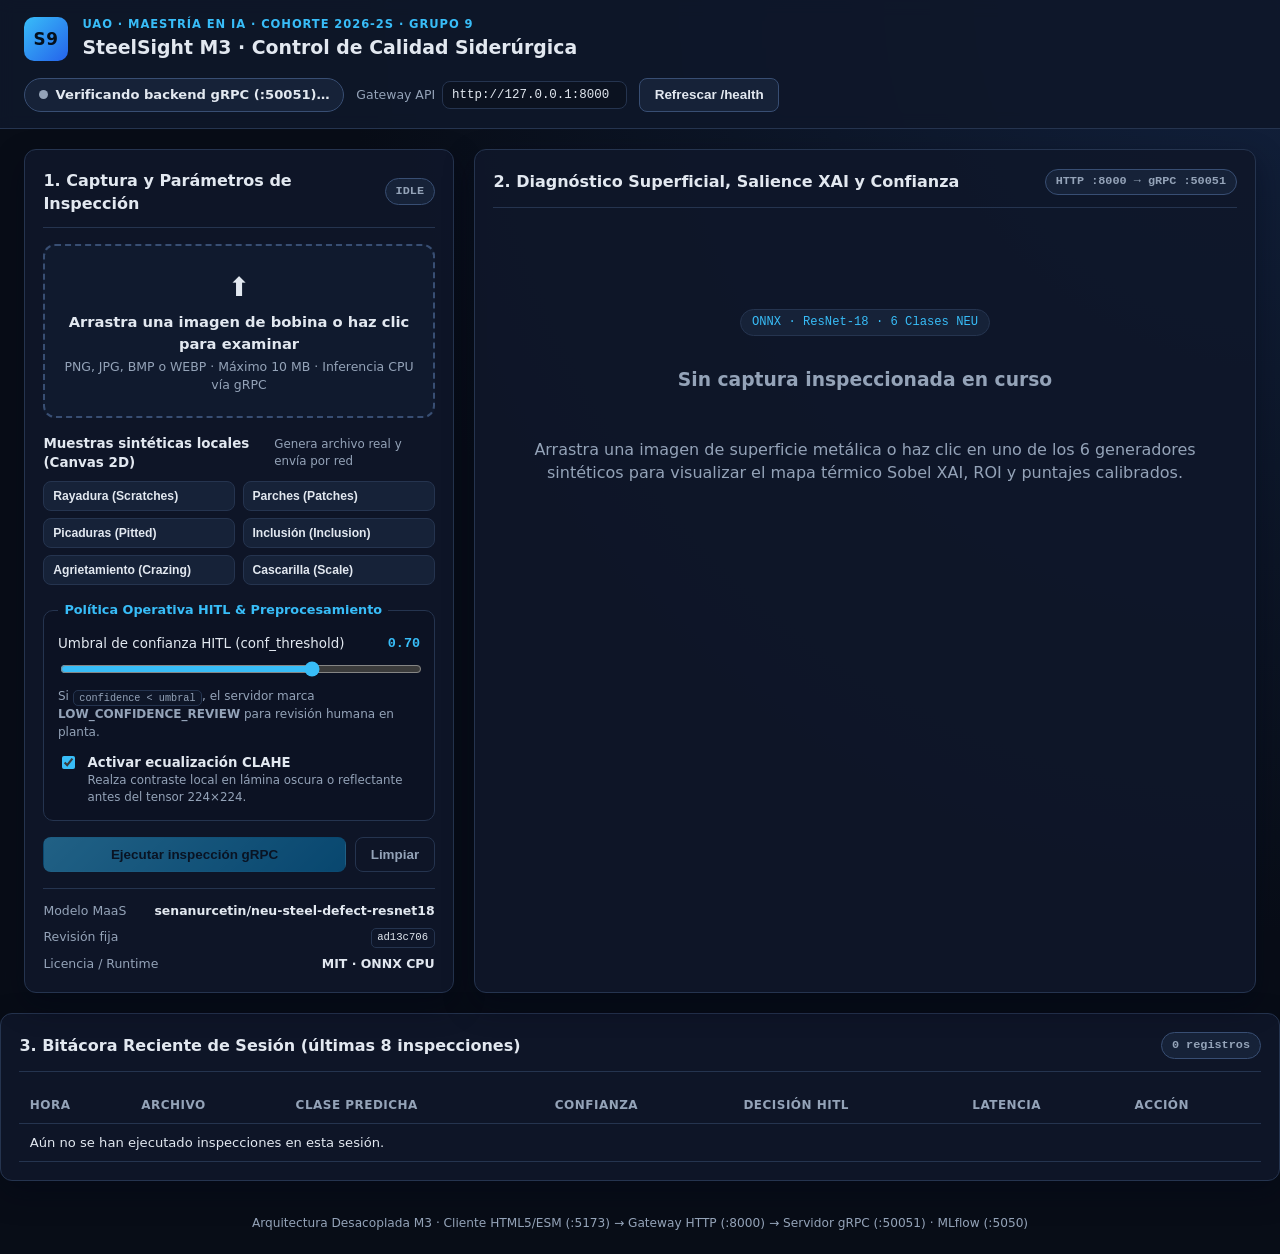
==== frontend/index.html @ e484a5e3 "feat(frontend): create semantic HTML5 shell and industrial CSS design system" ====
<!DOCTYPE html>
<html lang="es">
  <head>
    <meta charset="UTF-8" />
    <meta name="viewport" content="width=device-width, initial-scale=1.0" />
    <title>SteelSight M3 · Inspector Superficial de Acero NEU-DET (gRPC + ONNX)</title>
    <link rel="stylesheet" href="./styles.css" />
  </head>
  <body>
    <a class="skip-link" href="#main-workspace">Saltar al espacio de inspección</a>

    <header class="topbar" role="banner">
      <div class="topbar-brand">
        <div class="brand-mark" aria-hidden="true">S9</div>
        <div>
          <p class="eyebrow">UAO · MAESTRÍA EN IA · COHORTE 2026-2S · GRUPO 9</p>
          <h1>SteelSight M3 · Control de Calidad Siderúrgica</h1>
        </div>
      </div>

      <div class="topbar-telemetry">
        <div
          id="health-badge"
          class="health-pill health-unknown"
          role="status"
          aria-live="polite"
        >
          <span class="pulse-dot" aria-hidden="true"></span>
          <span id="health-text">Verificando backend gRPC (:50051)…</span>
        </div>

        <label class="gateway-config" for="gateway-url">
          <span>Gateway API</span>
          <input
            id="gateway-url"
            type="url"
            value="http://127.0.0.1:8000"
            spellcheck="false"
            aria-label="URL base del Gateway HTTP hacia gRPC"
          />
        </label>

        <button
          id="btn-refresh-health"
          type="button"
          class="btn btn-secondary"
          title="Consultar nuevamente /health y /api/v1/model"
        >
          Refrescar /health
        </button>
      </div>
    </header>

    <div
      id="sr-announcer"
      class="sr-only"
      aria-live="polite"
      aria-atomic="true"
    ></div>

    <main id="main-workspace" class="workspace-grid">
      <section class="panel control-panel" aria-labelledby="panel-input-title">
        <div class="panel-header">
          <h2 id="panel-input-title">1. Captura y Parámetros de Inspección</h2>
          <span id="ui-state-pill" class="state-chip state-idle">IDLE</span>
        </div>

        <div
          id="dropzone"
          class="dropzone"
          role="button"
          tabindex="0"
          aria-label="Zona para arrastrar o seleccionar imagen superficial PNG, JPEG, BMP o WEBP"
        >
          <input
            id="file-input"
            type="file"
            accept="image/png,image/jpeg,image/webp,image/bmp"
            hidden
          />
          <div class="dropzone-icon" aria-hidden="true">⬆️</div>
          <p class="dropzone-title">Arrastra una imagen de bobina o haz clic para examinar</p>
          <p class="dropzone-sub">PNG, JPG, BMP o WEBP · Máximo 10 MB · Inferencia CPU vía gRPC</p>
        </div>

        <div id="file-meta" class="file-meta hidden" aria-live="polite">
          <strong id="file-name">—</strong>
          <span id="file-details">—</span>
        </div>

        <div class="samples-section">
          <div class="samples-header">
            <h3>Muestras sintéticas locales (Canvas 2D)</h3>
            <span>Genera archivo real y envía por red</span>
          </div>
          <div class="samples-grid" role="group" aria-label="Generadores rápidos de defectos">
            <button type="button" class="btn btn-chip" data-sample="scratches">Rayadura (Scratches)</button>
            <button type="button" class="btn btn-chip" data-sample="patches">Parches (Patches)</button>
            <button type="button" class="btn btn-chip" data-sample="pitted_surface">Picaduras (Pitted)</button>
            <button type="button" class="btn btn-chip" data-sample="inclusion">Inclusión (Inclusion)</button>
            <button type="button" class="btn btn-chip" data-sample="crazing">Agrietamiento (Crazing)</button>
            <button type="button" class="btn btn-chip" data-sample="rolled-in_scale">Cascarilla (Scale)</button>
          </div>
        </div>

        <fieldset class="params-fieldset">
          <legend>Política Operativa HITL &amp; Preprocesamiento</legend>

          <div class="control-row">
            <div class="control-label-row">
              <label for="conf-threshold">Umbral de confianza HITL (conf_threshold)</label>
              <output id="conf-threshold-value" for="conf-threshold">0.70</output>
            </div>
            <input
              id="conf-threshold"
              type="range"
              min="0.10"
              max="0.95"
              step="0.01"
              value="0.70"
            />
            <p class="help-text">
              Si <code>confidence &lt; umbral</code>, el servidor marca
              <strong>LOW_CONFIDENCE_REVIEW</strong> para revisión humana en planta.
            </p>
          </div>

          <label class="toggle-row" for="apply-clahe">
            <input id="apply-clahe" type="checkbox" checked />
            <span>
              <strong>Activar ecualización CLAHE</strong>
              <small>Realza contraste local en lámina oscura o reflectante antes del tensor 224×224.</small>
            </span>
          </label>
        </fieldset>

        <div class="actions-row">
          <button id="btn-inspect" type="button" class="btn btn-primary" disabled>
            Ejecutar inspección gRPC
          </button>
          <button id="btn-reset" type="button" class="btn btn-ghost">Limpiar</button>
        </div>

        <div id="model-card-mini" class="model-mini" aria-live="polite">
          <div><span>Modelo MaaS</span><strong id="meta-model-id">senanurcetin/neu-steel-defect-resnet18</strong></div>
          <div><span>Revisión fija</span><code id="meta-model-rev">ad13c706</code></div>
          <div><span>Licencia / Runtime</span><strong id="meta-runtime">MIT · ONNX CPU</strong></div>
        </div>
      </section>

      <section class="panel results-panel" aria-labelledby="panel-output-title">
        <div class="panel-header">
          <h2 id="panel-output-title">2. Diagnóstico Superficial, Salience XAI y Confianza</h2>
          <span id="transport-badge" class="transport-chip">HTTP :8000 → gRPC :50051</span>
        </div>

        <div id="error-banner" class="alert-error hidden" role="alert" aria-live="assertive">
          <div>
            <strong>Error de inspección:</strong>
            <span id="error-message">—</span>
          </div>
          <button id="btn-retry" type="button" class="btn btn-danger-outline">Reintentar</button>
        </div>

        <div id="empty-state" class="empty-state">
          <div class="empty-badge" aria-hidden="true">ONNX · ResNet-18 · 6 Clases NEU</div>
          <h3>Sin captura inspeccionada en curso</h3>
          <p>
            Arrastra una imagen de superficie metálica o haz clic en uno de los 6 generadores
            sintéticos para visualizar el mapa térmico Sobel XAI, ROI y puntajes calibrados.
          </p>
        </div>

        <div id="loading-state" class="loading-state hidden" role="status" aria-live="polite">
          <div class="spinner" aria-hidden="true"></div>
          <p>Ejecutando preprocesamiento e inferencia ONNX vía gRPC…</p>
        </div>

        <div id="success-state" class="success-state hidden">
          <article id="verdict-card" class="verdict-card">
            <div class="verdict-top">
              <div>
                <span id="hitl-badge" class="hitl-badge">—</span>
                <h3 id="predicted-label">—</h3>
                <p id="predicted-sub">Clase técnica: <code id="predicted-code">—</code></p>
              </div>
              <div class="confidence-box">
                <span class="confidence-caption">Confianza Top-1</span>
                <strong id="confidence-value">0.0%</strong>
              </div>
            </div>

            <div class="telemetry-strip">
              <div><span>Request ID</span><code id="res-request-id">—</code></div>
              <div><span>Latencia gRPC</span><strong id="res-latency">—</strong></div>
              <div><span>CLAHE</span><strong id="res-clahe">—</strong></div>
              <div><span>Umbral</span><strong id="res-threshold">—</strong></div>
              <div><span>ROI (224×224)</span><code id="res-roi">—</code></div>
            </div>
          </article>

          <div class="visual-grid">
            <figure class="visual-frame">
              <figcaption>Imagen Original (entrada cliente)</figcaption>
              <div class="frame-stage">
                <img id="img-original" alt="Vista previa de superficie de acero original" />
              </div>
            </figure>

            <figure class="visual-frame">
              <figcaption>Overlay Térmico XAI (Sobel + ROI verde)</figcaption>
              <div class="frame-stage">
                <img id="img-overlay" alt="Mapa de saliencia XAI y región de interés detectada" />
              </div>
            </figure>
          </div>

          <section class="scores-section" aria-labelledby="scores-heading">
            <div class="scores-header">
              <h3 id="scores-heading">Distribución Softmax (6 Clases NEU-DET)</h3>
              <span id="res-transport-label">HTTP-&gt;gRPC</span>
            </div>
            <div id="scores-bars" class="scores-bars"></div>
          </section>
        </div>
      </section>
    </main>

    <aside class="panel history-panel" aria-labelledby="history-heading">
      <div class="panel-header">
        <h2 id="history-heading">3. Bitácora Reciente de Sesión (últimas 8 inspecciones)</h2>
        <span id="history-count" class="state-chip">0 registros</span>
      </div>
      <div class="table-wrap">
        <table class="history-table">
          <thead>
            <tr>
              <th>Hora</th>
              <th>Archivo</th>
              <th>Clase Predicha</th>
              <th>Confianza</th>
              <th>Decisión HITL</th>
              <th>Latencia</th>
              <th>Acción</th>
            </tr>
          </thead>
          <tbody id="history-tbody">
            <tr class="history-empty-row">
              <td colspan="7">Aún no se han ejecutado inspecciones en esta sesión.</td>
            </tr>
          </tbody>
        </table>
      </div>
    </aside>

    <footer class="footer">
      <span>Arquitectura Desacoplada M3 · Cliente HTML5/ESM (:5173) → Gateway HTTP (:8000) → Servidor gRPC (:50051) · MLflow (:5050)</span>
    </footer>

    <script type="module" src="./js/app.js"></script>
  </body>
</html>
---- frontend/styles.css ----
/* Sistema de diseño industrial de precisión — SteelSight M3 */
:root {
  --bg: #080d17;
  --surface: #0f172a;
  --surface-alt: #162238;
  --border: #25344f;
  --border-strong: #384e73;
  --text: #e2e8f0;
  --text-muted: #94a3b8;
  --accent: #38bdf8;
  --accent-strong: #0284c7;
  --ok: #10b981;
  --ok-soft: rgba(16, 185, 129, 0.14);
  --warn: #f59e0b;
  --warn-soft: rgba(245, 158, 11, 0.16);
  --danger: #ef4444;
  --danger-soft: rgba(239, 68, 68, 0.14);
  --radius: 12px;
  --font-sans: "Inter", "Segoe UI", system-ui, -apple-system, sans-serif;
  --font-mono: "JetBrains Mono", "Cascadia Code", ui-monospace, monospace;
}

*,
*::before,
*::after {
  box-sizing: border-box;
}

body {
  margin: 0;
  min-height: 100vh;
  font-family: var(--font-sans);
  background: radial-gradient(circle at top right, #12213d 0%, var(--bg) 52%);
  color: var(--text);
  line-height: 1.45;
}

code {
  font-family: var(--font-mono);
  font-size: 0.85em;
  background: rgba(15, 23, 42, 0.85);
  border: 1px solid var(--border);
  border-radius: 5px;
  padding: 0.1rem 0.35rem;
}

.hidden {
  display: none !important;
}

.sr-only {
  position: absolute;
  width: 1px;
  height: 1px;
  padding: 0;
  margin: -1px;
  overflow: hidden;
  clip: rect(0, 0, 0, 0);
  border: 0;
}

.skip-link {
  position: absolute;
  left: -9999px;
  top: 0.5rem;
  background: var(--accent);
  color: #04101d;
  padding: 0.5rem 0.9rem;
  border-radius: 8px;
  font-weight: 700;
  z-index: 50;
}

.skip-link:focus {
  left: 0.75rem;
}

.topbar {
  display: flex;
  flex-wrap: wrap;
  justify-content: space-between;
  align-items: center;
  gap: 1rem;
  padding: 1rem 1.5rem;
  background: rgba(15, 23, 42, 0.92);
  border-bottom: 1px solid var(--border);
  backdrop-filter: blur(8px);
}

.topbar-brand {
  display: flex;
  align-items: center;
  gap: 0.9rem;
}

.brand-mark {
  width: 44px;
  height: 44px;
  border-radius: 10px;
  background: linear-gradient(135deg, var(--accent), #2563eb);
  color: #04101d;
  display: grid;
  place-items: center;
  font-weight: 800;
  font-size: 1.05rem;
  letter-spacing: 0.04em;
}

.eyebrow {
  margin: 0;
  font-size: 0.72rem;
  letter-spacing: 0.08em;
  color: var(--accent);
  font-weight: 700;
}

.topbar h1 {
  margin: 0.1rem 0 0;
  font-size: 1.18rem;
  font-weight: 700;
}

.topbar-telemetry {
  display: flex;
  flex-wrap: wrap;
  align-items: center;
  gap: 0.75rem;
}

.health-pill {
  display: inline-flex;
  align-items: center;
  gap: 0.5rem;
  padding: 0.42rem 0.85rem;
  border-radius: 999px;
  border: 1px solid var(--border-strong);
  background: var(--surface-alt);
  font-size: 0.82rem;
  font-weight: 600;
}

.pulse-dot {
  width: 9px;
  height: 9px;
  border-radius: 50%;
  background: var(--text-muted);
}

.health-online {
  border-color: rgba(16, 185, 129, 0.5);
  background: var(--ok-soft);
  color: #a7f3d0;
}

.health-online .pulse-dot {
  background: var(--ok);
  box-shadow: 0 0 0 4px rgba(16, 185, 129, 0.22);
}

.health-offline {
  border-color: rgba(239, 68, 68, 0.5);
  background: var(--danger-soft);
  color: #fecaca;
}

.health-offline .pulse-dot {
  background: var(--danger);
}

.gateway-config {
  display: flex;
  align-items: center;
  gap: 0.45rem;
  font-size: 0.78rem;
  color: var(--text-muted);
}

.gateway-config input {
  width: 185px;
  padding: 0.38rem 0.55rem;
  border-radius: 8px;
  border: 1px solid var(--border);
  background: #0b1220;
  color: var(--text);
  font-family: var(--font-mono);
  font-size: 0.78rem;
}

.workspace-grid {
  display: grid;
  grid-template-columns: minmax(340px, 430px) 1fr;
  gap: 1.25rem;
  padding: 1.25rem 1.5rem 0;
  max-width: 1480px;
  margin: 0 auto;
}

.panel {
  background: rgba(15, 23, 42, 0.9);
  border: 1px solid var(--border);
  border-radius: var(--radius);
  padding: 1.15rem;
  box-shadow: 0 12px 30px rgba(2, 6, 23, 0.45);
}

.panel-header {
  display: flex;
  justify-content: space-between;
  align-items: center;
  gap: 0.75rem;
  margin-bottom: 1rem;
  padding-bottom: 0.75rem;
  border-bottom: 1px solid var(--border);
}

.panel-header h2 {
  margin: 0;
  font-size: 1rem;
  font-weight: 700;
}

.state-chip,
.transport-chip {
  font-family: var(--font-mono);
  font-size: 0.74rem;
  font-weight: 700;
  padding: 0.24rem 0.6rem;
  border-radius: 999px;
  border: 1px solid var(--border-strong);
  background: var(--surface-alt);
  color: var(--text-muted);
}

.state-loading {
  color: #bae6fd;
  border-color: var(--accent);
}

.state-success {
  color: #a7f3d0;
  border-color: var(--ok);
}

.state-error {
  color: #fecaca;
  border-color: var(--danger);
}

.dropzone {
  border: 2px dashed var(--border-strong);
  border-radius: var(--radius);
  padding: 1.35rem 1rem;
  text-align: center;
  background: rgba(22, 34, 56, 0.45);
  cursor: pointer;
  transition: border-color 0.2s ease, background 0.2s ease;
}

.dropzone:hover,
.dropzone:focus-visible,
.dropzone.drag-over {
  outline: none;
  border-color: var(--accent);
  background: rgba(56, 189, 248, 0.08);
}

.dropzone-icon {
  font-size: 1.65rem;
  margin-bottom: 0.35rem;
}

.dropzone-title {
  margin: 0;
  font-weight: 600;
  font-size: 0.92rem;
}

.dropzone-sub {
  margin: 0.25rem 0 0;
  color: var(--text-muted);
  font-size: 0.78rem;
}

.file-meta {
  margin-top: 0.75rem;
  padding: 0.55rem 0.75rem;
  border-radius: 8px;
  background: var(--surface-alt);
  border: 1px solid var(--border);
  display: flex;
  justify-content: space-between;
  align-items: center;
  gap: 0.5rem;
  font-size: 0.8rem;
}

.samples-section {
  margin-top: 1rem;
}

.samples-header {
  display: flex;
  justify-content: space-between;
  align-items: baseline;
  margin-bottom: 0.5rem;
}

.samples-header h3 {
  margin: 0;
  font-size: 0.84rem;
}

.samples-header span {
  font-size: 0.74rem;
  color: var(--text-muted);
}

.samples-grid {
  display: grid;
  grid-template-columns: repeat(2, minmax(0, 1fr));
  gap: 0.45rem;
}

.params-fieldset {
  margin: 1rem 0 0;
  padding: 0.85rem;
  border-radius: 10px;
  border: 1px solid var(--border);
  background: rgba(11, 18, 32, 0.55);
}

.params-fieldset legend {
  font-size: 0.8rem;
  font-weight: 700;
  color: var(--accent);
  padding: 0 0.4rem;
}

.control-label-row {
  display: flex;
  justify-content: space-between;
  align-items: center;
  font-size: 0.84rem;
  margin-bottom: 0.35rem;
}

.control-label-row output {
  font-family: var(--font-mono);
  font-weight: 700;
  color: var(--accent);
}

input[type="range"] {
  width: 100%;
  accent-color: var(--accent);
}

.help-text {
  margin: 0.35rem 0 0.75rem;
  font-size: 0.75rem;
  color: var(--text-muted);
}

.toggle-row {
  display: flex;
  align-items: flex-start;
  gap: 0.6rem;
  font-size: 0.83rem;
  cursor: pointer;
}

.toggle-row input {
  margin-top: 0.2rem;
  accent-color: var(--accent);
}

.toggle-row small {
  display: block;
  color: var(--text-muted);
  font-size: 0.74rem;
}

.actions-row {
  display: grid;
  grid-template-columns: 1fr auto;
  gap: 0.6rem;
  margin-top: 1rem;
}

.btn {
  border: 1px solid transparent;
  border-radius: 8px;
  padding: 0.55rem 0.9rem;
  font-weight: 600;
  font-size: 0.84rem;
  cursor: pointer;
  transition: transform 0.1s ease, background 0.15s ease, border-color 0.15s ease;
}

.btn:disabled {
  opacity: 0.45;
  cursor: not-allowed;
}

.btn-primary {
  background: linear-gradient(135deg, var(--accent), var(--accent-strong));
  color: #03111f;
  font-weight: 700;
}

.btn-secondary {
  background: var(--surface-alt);
  border-color: var(--border-strong);
  color: var(--text);
}

.btn-ghost {
  background: transparent;
  border-color: var(--border);
  color: var(--text-muted);
}

.btn-chip {
  background: var(--surface-alt);
  border-color: var(--border);
  color: var(--text);
  font-size: 0.76rem;
  padding: 0.44rem 0.55rem;
  text-align: left;
}

.btn-chip:hover,
.btn-secondary:hover {
  border-color: var(--accent);
}

.btn-danger-outline {
  background: transparent;
  border-color: var(--danger);
  color: #fecaca;
}

.model-mini {
  margin-top: 1rem;
  padding-top: 0.85rem;
  border-top: 1px solid var(--border);
  display: grid;
  gap: 0.45rem;
  font-size: 0.78rem;
}

.model-mini > div {
  display: flex;
  justify-content: space-between;
  gap: 0.5rem;
}

.model-mini span {
  color: var(--text-muted);
}

.alert-error {
  display: flex;
  justify-content: space-between;
  align-items: center;
  gap: 1rem;
  padding: 0.85rem 1rem;
  border-radius: 10px;
  background: var(--danger-soft);
  border: 1px solid rgba(239, 68, 68, 0.55);
  color: #fecaca;
  margin-bottom: 1rem;
  font-size: 0.86rem;
}

.empty-state,
.loading-state {
  min-height: 360px;
  display: grid;
  place-content: center;
  text-align: center;
  gap: 0.65rem;
  color: var(--text-muted);
  padding: 2rem 1rem;
}

.empty-badge {
  margin: 0 auto;
  font-family: var(--font-mono);
  font-size: 0.76rem;
  padding: 0.25rem 0.7rem;
  border-radius: 999px;
  background: var(--surface-alt);
  border: 1px solid var(--border);
  color: var(--accent);
}

.spinner {
  width: 40px;
  height: 40px;
  margin: 0 auto;
  border-radius: 50%;
  border: 3px solid var(--border);
  border-top-color: var(--accent);
  animation: spin 0.85s linear infinite;
}

@keyframes spin {
  to {
    transform: rotate(360deg);
  }
}

.verdict-card {
  padding: 1rem;
  border-radius: 10px;
  border: 1px solid var(--border-strong);
  background: linear-gradient(180deg, rgba(22, 34, 56, 0.85), rgba(15, 23, 42, 0.9));
}

.verdict-top {
  display: flex;
  justify-content: space-between;
  align-items: flex-start;
  gap: 1rem;
}

.verdict-top h3 {
  margin: 0.45rem 0 0.2rem;
  font-size: 1.32rem;
}

.verdict-top p {
  margin: 0;
  color: var(--text-muted);
  font-size: 0.84rem;
}

.hitl-badge {
  display: inline-block;
  padding: 0.25rem 0.65rem;
  border-radius: 999px;
  font-family: var(--font-mono);
  font-size: 0.75rem;
  font-weight: 700;
}

.hitl-ok {
  background: var(--ok-soft);
  border: 1px solid rgba(16, 185, 129, 0.5);
  color: #a7f3d0;
}

.hitl-review {
  background: var(--warn-soft);
  border: 1px solid rgba(245, 158, 11, 0.55);
  color: #fde68a;
}

.confidence-box {
  text-align: right;
}

.confidence-caption {
  display: block;
  font-size: 0.75rem;
  color: var(--text-muted);
}

.confidence-box strong {
  font-size: 1.85rem;
  font-family: var(--font-mono);
  color: var(--accent);
}

.telemetry-strip {
  margin-top: 0.9rem;
  padding-top: 0.75rem;
  border-top: 1px solid var(--border);
  display: grid;
  grid-template-columns: repeat(auto-fit, minmax(120px, 1fr));
  gap: 0.6rem;
  font-size: 0.78rem;
}

.telemetry-strip span {
  display: block;
  color: var(--text-muted);
  font-size: 0.72rem;
}

.visual-grid {
  margin-top: 1rem;
  display: grid;
  grid-template-columns: repeat(2, minmax(0, 1fr));
  gap: 0.9rem;
}

.visual-frame {
  margin: 0;
  border: 1px solid var(--border);
  border-radius: 10px;
  background: #0a101d;
  overflow: hidden;
}

.visual-frame figcaption {
  padding: 0.55rem 0.8rem;
  font-size: 0.78rem;
  font-weight: 600;
  background: var(--surface-alt);
  border-bottom: 1px solid var(--border);
}

.frame-stage {
  aspect-ratio: 1 / 1;
  max-height: 280px;
  width: 100%;
  display: grid;
  place-items: center;
  padding: 0.5rem;
}

.frame-stage img {
  max-width: 100%;
  max-height: 100%;
  object-fit: contain;
  border-radius: 6px;
}

.scores-section {
  margin-top: 1rem;
  padding: 0.95rem;
  border: 1px solid var(--border);
  border-radius: 10px;
  background: rgba(11, 18, 32, 0.55);
}

.scores-header {
  display: flex;
  justify-content: space-between;
  align-items: center;
  margin-bottom: 0.7rem;
}

.scores-header h3 {
  margin: 0;
  font-size: 0.9rem;
}

.scores-bars {
  display: grid;
  gap: 0.55rem;
}

.score-row {
  display: grid;
  grid-template-columns: minmax(150px, 210px) 1fr 64px;
  align-items: center;
  gap: 0.65rem;
  font-size: 0.82rem;
}

.score-track {
  height: 11px;
  border-radius: 999px;
  background: #0b1220;
  border: 1px solid var(--border);
  overflow: hidden;
}

.score-fill {
  height: 100%;
  border-radius: 999px;
  background: linear-gradient(90deg, #38bdf8, #2563eb);
  transition: width 0.25s ease;
}

.score-row-top .score-fill {
  background: linear-gradient(90deg, #10b981, #38bdf8);
}

.score-pct {
  text-align: right;
  font-family: var(--font-mono);
  font-size: 0.78rem;
}

.history-panel {
  max-width: 1432px;
  margin: 1.25rem auto;
}

.table-wrap {
  overflow-x: auto;
}

.history-table {
  width: 100%;
  border-collapse: collapse;
  font-size: 0.82rem;
}

.history-table th,
.history-table td {
  padding: 0.55rem 0.65rem;
  border-bottom: 1px solid var(--border);
  text-align: left;
  white-space: nowrap;
}

.history-table th {
  color: var(--text-muted);
  font-size: 0.75rem;
  text-transform: uppercase;
  letter-spacing: 0.04em;
}

.footer {
  text-align: center;
  color: var(--text-muted);
  font-size: 0.76rem;
  padding: 0.85rem 1.25rem 1.4rem;
}

@media (max-width: 960px) {
  .workspace-grid {
    grid-template-columns: 1fr;
  }

  .visual-grid {
    grid-template-columns: 1fr;
  }

  .score-row {
    grid-template-columns: 130px 1fr 56px;
  }
}
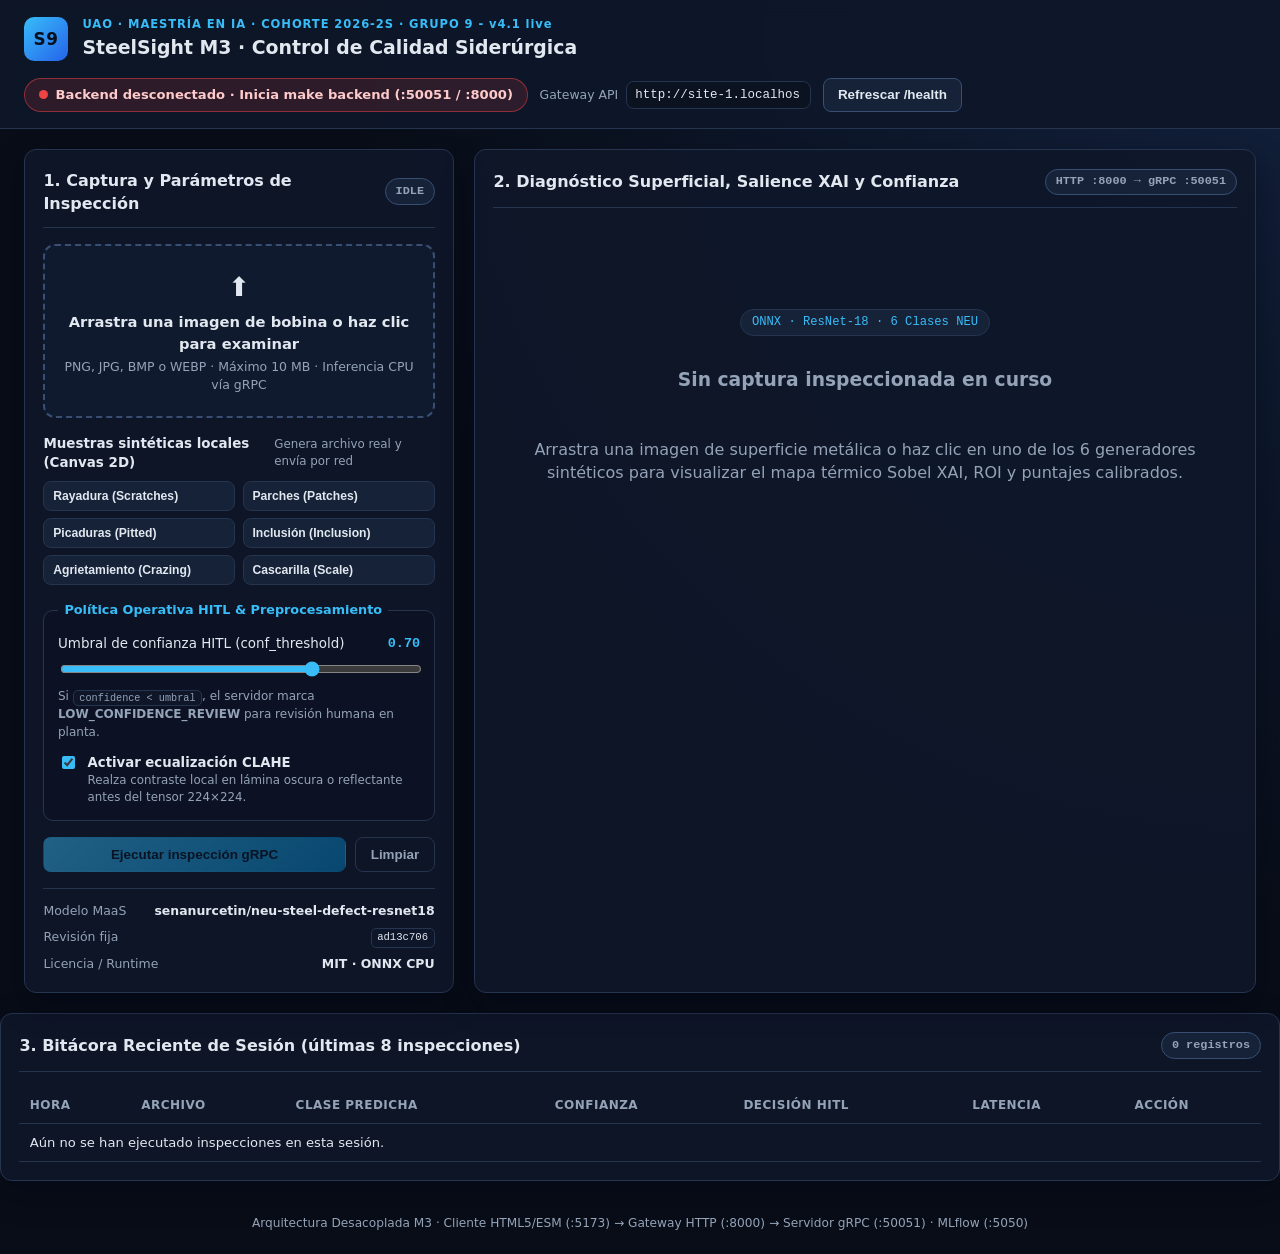
==== commit e401c66a: "chore(demo): update header badge for live M4 deploy" ====
--- a/frontend/index.html
+++ b/frontend/index.html
@@ -13,7 +13,7 @@
       <div class="topbar-brand">
         <div class="brand-mark" aria-hidden="true">S9</div>
         <div>
-          <p class="eyebrow">UAO · MAESTRÍA EN IA · COHORTE 2026-2S · GRUPO 9</p>
+          <p class="eyebrow">UAO · MAESTRÍA EN IA · COHORTE 2026-2S · GRUPO 9 - v4.1 live</p>
           <h1>SteelSight M3 · Control de Calidad Siderúrgica</h1>
         </div>
       </div>
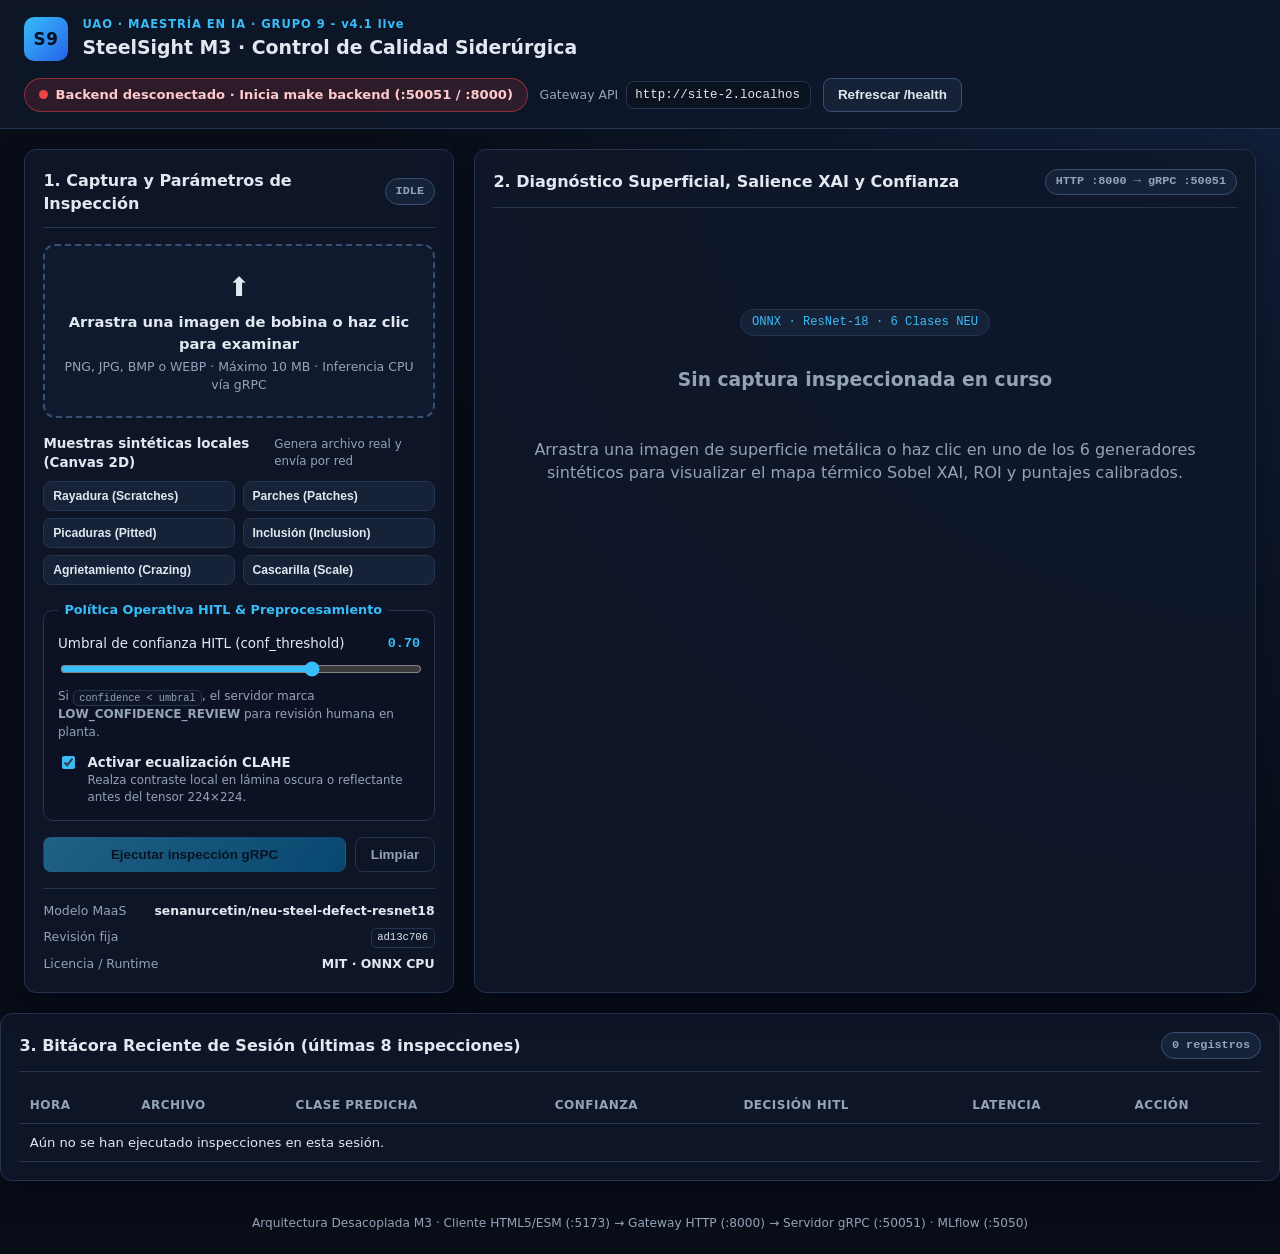
==== commit 77d306fc: "chore(demo): update header badge for live M4 deploy" ====
--- a/frontend/index.html
+++ b/frontend/index.html
@@ -13,7 +13,7 @@
       <div class="topbar-brand">
         <div class="brand-mark" aria-hidden="true">S9</div>
         <div>
-          <p class="eyebrow">UAO · MAESTRÍA EN IA · COHORTE 2026-2S · GRUPO 9 - v4.1 live</p>
+          <p class="eyebrow">UAO · MAESTRÍA EN IA · GRUPO 9 - v4.1 live</p>
           <h1>SteelSight M3 · Control de Calidad Siderúrgica</h1>
         </div>
       </div>
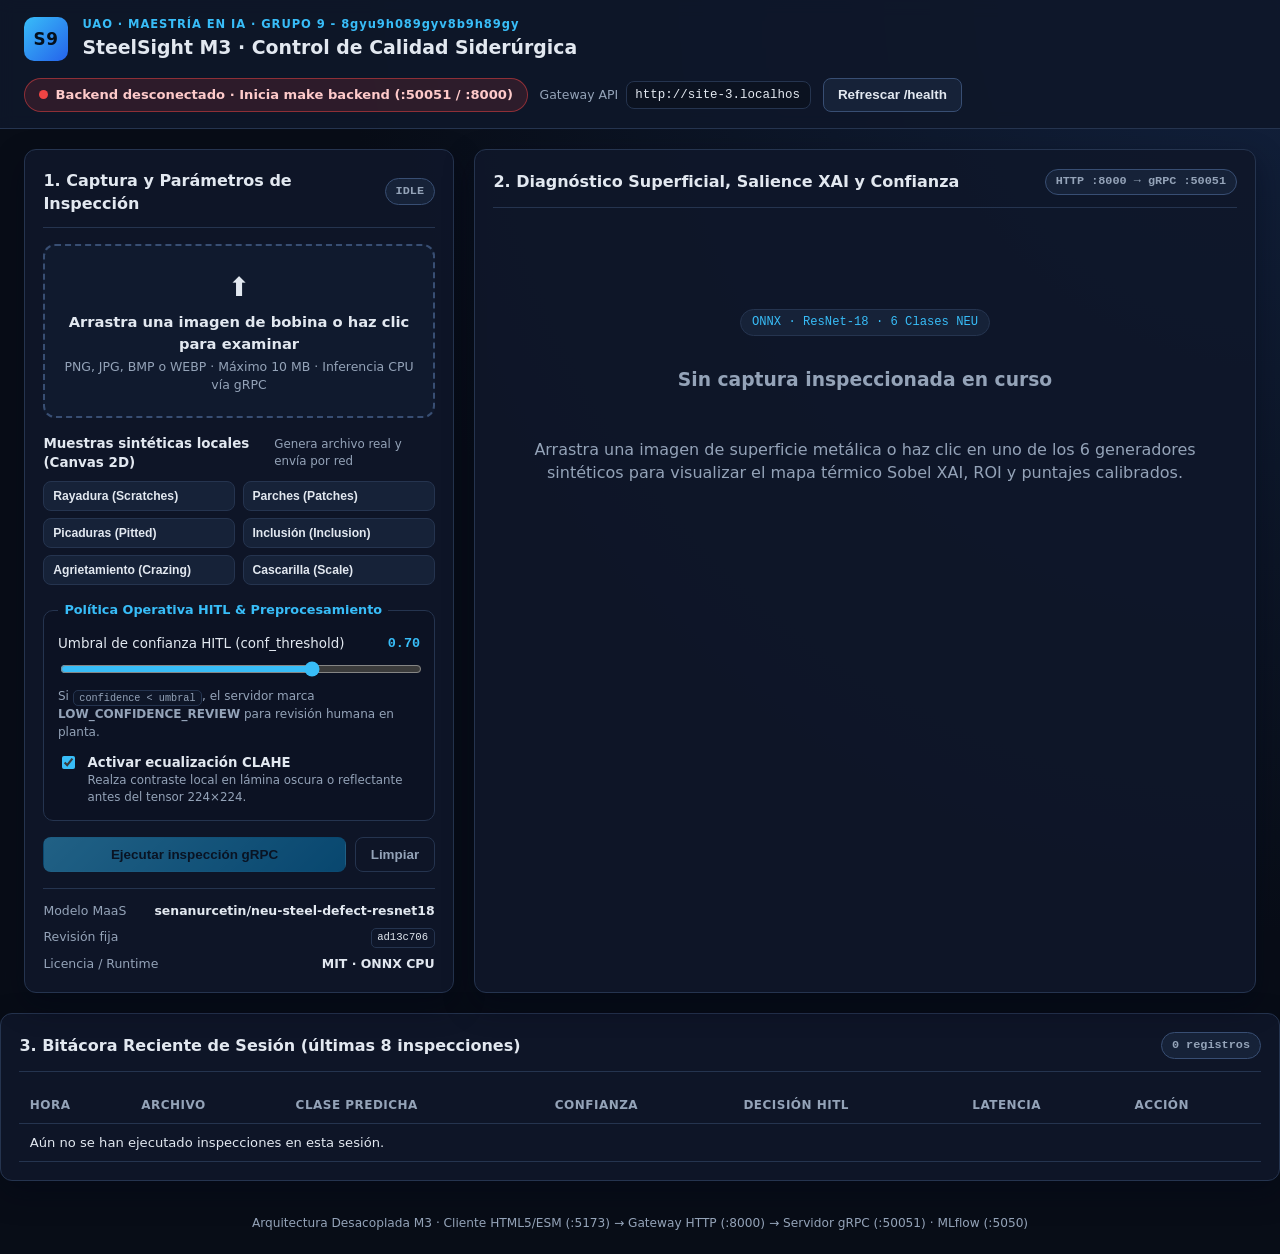
==== commit 21fa91e4: "chore(demo): update header badge for live M4 deploy" ====
--- a/frontend/index.html
+++ b/frontend/index.html
@@ -13,7 +13,7 @@
       <div class="topbar-brand">
         <div class="brand-mark" aria-hidden="true">S9</div>
         <div>
-          <p class="eyebrow">UAO · MAESTRÍA EN IA · GRUPO 9 - v4.1 live</p>
+          <p class="eyebrow">UAO · MAESTRÍA EN IA · GRUPO 9 - 8gyu9h089gyv8b9h89gy</p>
           <h1>SteelSight M3 · Control de Calidad Siderúrgica</h1>
         </div>
       </div>
